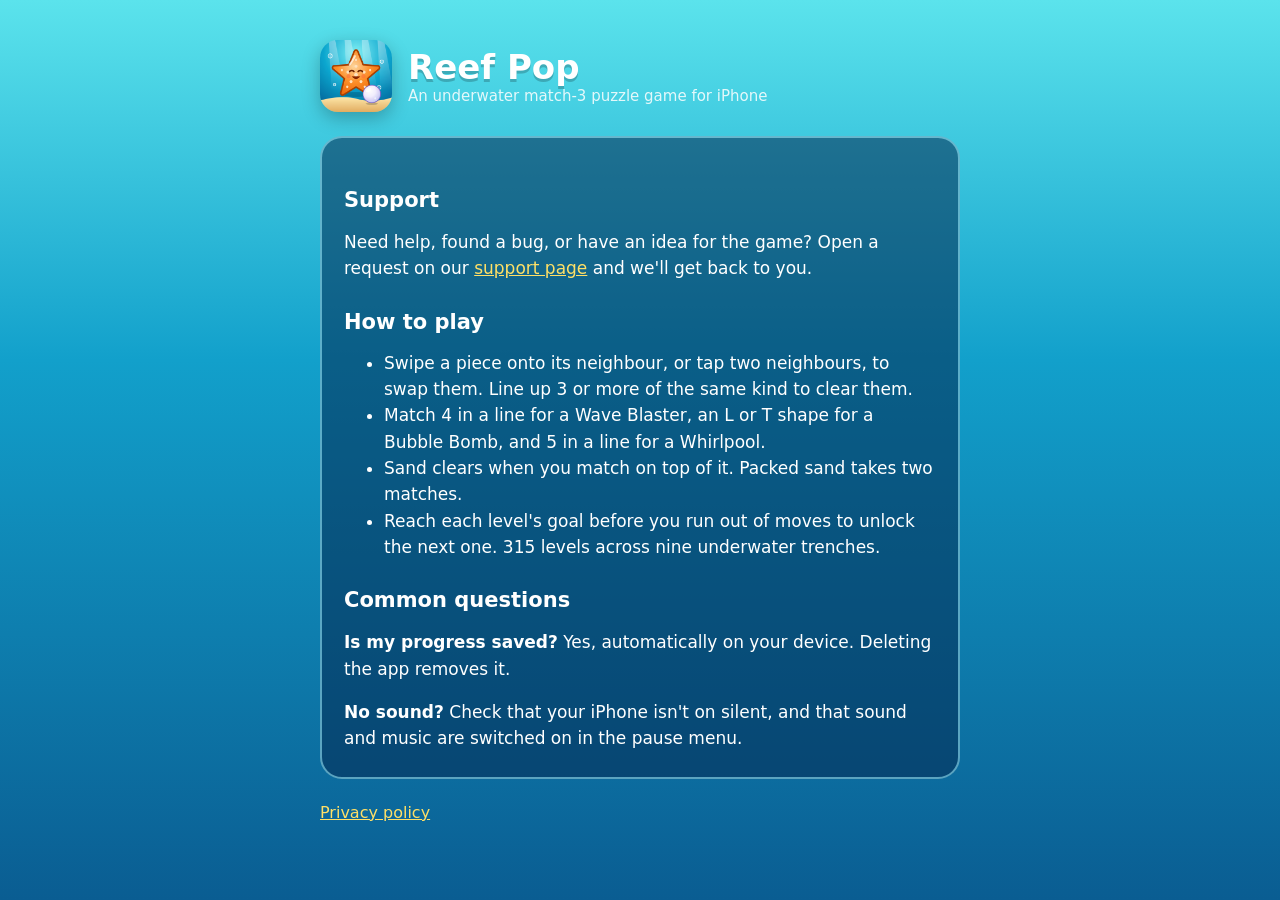
==== index.html @ e86e2c75 "Reef Pop privacy policy and support pages Co-Authored-By: Claude Opus 5.5 <noreply@anthropic.com>" ====
<!doctype html>
<html lang="en">
<head>
  <meta charset="utf-8">
  <meta name="viewport" content="width=device-width, initial-scale=1">
  <title>Reef Pop – Support</title>
  <link rel="stylesheet" href="style.css">
</head>
<body>
<main>
  <header><img src="icon.png" alt=""><div><h1>Reef Pop</h1><div class="muted">An underwater match-3 puzzle game for iPhone</div></div></header>
  <div class="card">
    <h2>Support</h2>
    <p>Need help, found a bug, or have an idea for the game? Open a request on our
      <a href="https://github.com/jeydu/reefpop/issues/new">support page</a> and we'll get back to you.</p>
    <h2>How to play</h2>
    <ul>
      <li>Swipe a piece onto its neighbour, or tap two neighbours, to swap them. Line up 3 or more of the same kind to clear them.</li>
      <li>Match 4 in a line for a Wave Blaster, an L or T shape for a Bubble Bomb, and 5 in a line for a Whirlpool.</li>
      <li>Sand clears when you match on top of it. Packed sand takes two matches.</li>
      <li>Reach each level's goal before you run out of moves to unlock the next one. 315 levels across nine underwater trenches.</li>
    </ul>
    <h2>Common questions</h2>
    <p><b>Is my progress saved?</b> Yes, automatically on your device. Deleting the app removes it.</p>
    <p><b>No sound?</b> Check that your iPhone isn't on silent, and that sound and music are switched on in the pause menu.</p>
  </div>
  <nav><a href="privacy.html">Privacy policy</a></nav>
</main>
</body>
</html>
---- style.css ----
:root { --ink: #0b2d57; }
* { box-sizing: border-box; }
body { margin: 0; min-height: 100vh; font-family: ui-rounded, "SF Pro Rounded", system-ui, -apple-system, "Segoe UI", sans-serif; color: #fff;
  background: linear-gradient(180deg, #5be3ec 0%, #12a0cb 40%, #0a5d92 100%) fixed; }
main { max-width: 680px; margin: 0 auto; padding: 40px 20px 64px; }
header { display: flex; align-items: center; gap: 16px; margin-bottom: 24px; }
header img { width: 72px; height: 72px; border-radius: 18px; box-shadow: 0 6px 18px rgba(0,0,0,.25); }
h1 { margin: 0; font-size: 34px; text-shadow: 0 3px 0 rgba(0,0,0,.2); }
h2 { margin: 28px 0 8px; font-size: 21px; }
.card { background: rgba(4, 40, 80, .55); border: 2px solid rgba(160, 240, 255, .55); border-radius: 22px; padding: 22px 22px 8px; }
p, li { font-size: 17px; line-height: 1.55; }
a { color: #ffe066; }
nav { margin-top: 24px; display: flex; gap: 18px; font-size: 16px; }
.muted { opacity: .85; font-size: 15px; }
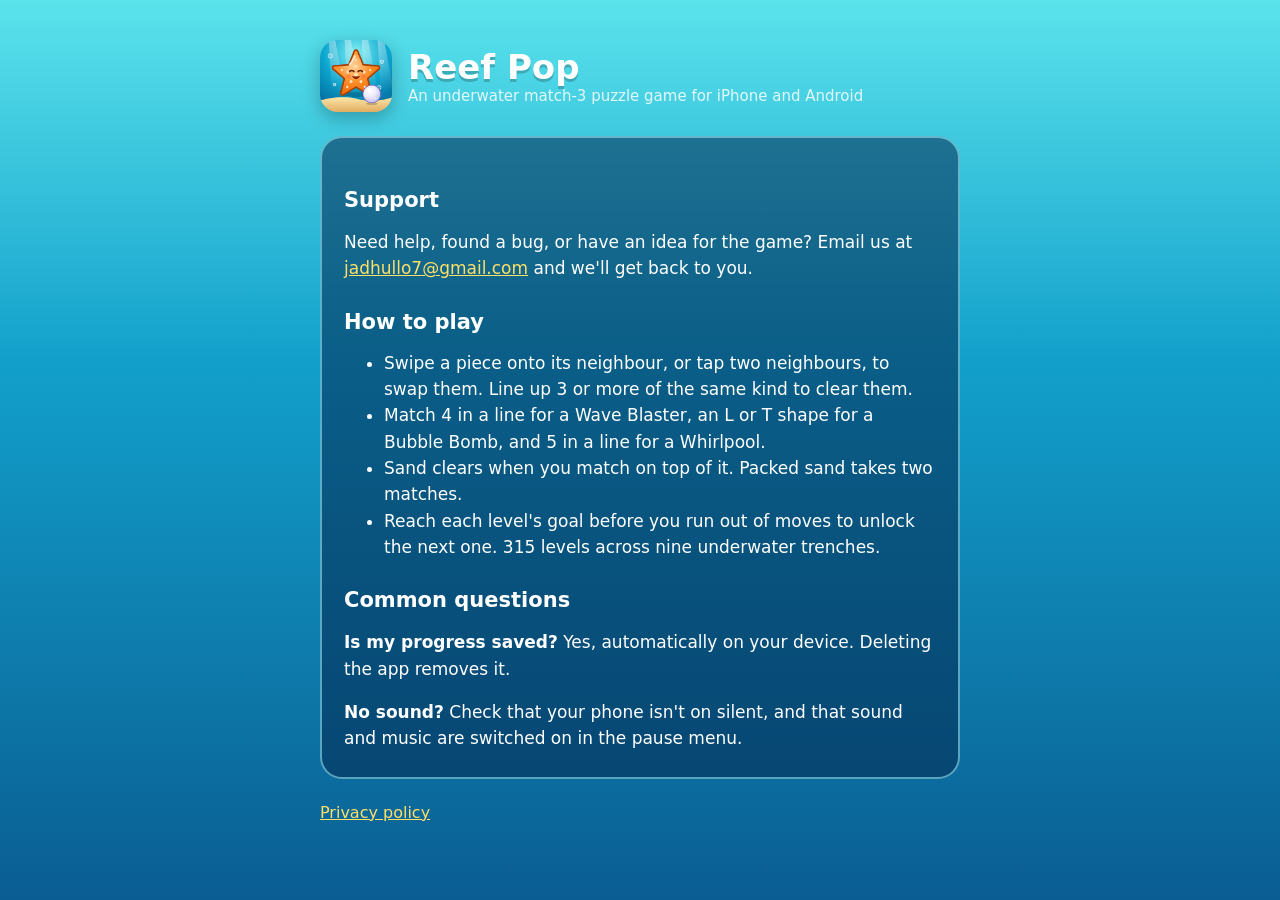
==== commit 3faad183: "Support by email instead of GitHub issues; mention Android Co-Authored-By: Claude Opus 5.5 <noreply@" ====
--- a/index.html
+++ b/index.html
@@ -8,11 +8,10 @@
 </head>
 <body>
 <main>
-  <header><img src="icon.png" alt=""><div><h1>Reef Pop</h1><div class="muted">An underwater match-3 puzzle game for iPhone</div></div></header>
+  <header><img src="icon.png" alt=""><div><h1>Reef Pop</h1><div class="muted">An underwater match-3 puzzle game for iPhone and Android</div></div></header>
   <div class="card">
     <h2>Support</h2>
-    <p>Need help, found a bug, or have an idea for the game? Open a request on our
-      <a href="https://github.com/jeydu/reefpop/issues/new">support page</a> and we'll get back to you.</p>
+    <p>Need help, found a bug, or have an idea for the game? Email us at <a href="mailto:jadhullo7@gmail.com?subject=Reef%20Pop%20support">jadhullo7@gmail.com</a> and we'll get back to you.</p>
     <h2>How to play</h2>
     <ul>
       <li>Swipe a piece onto its neighbour, or tap two neighbours, to swap them. Line up 3 or more of the same kind to clear them.</li>
@@ -22,7 +21,7 @@
     </ul>
     <h2>Common questions</h2>
     <p><b>Is my progress saved?</b> Yes, automatically on your device. Deleting the app removes it.</p>
-    <p><b>No sound?</b> Check that your iPhone isn't on silent, and that sound and music are switched on in the pause menu.</p>
+    <p><b>No sound?</b> Check that your phone isn't on silent, and that sound and music are switched on in the pause menu.</p>
   </div>
   <nav><a href="privacy.html">Privacy policy</a></nav>
 </main>
